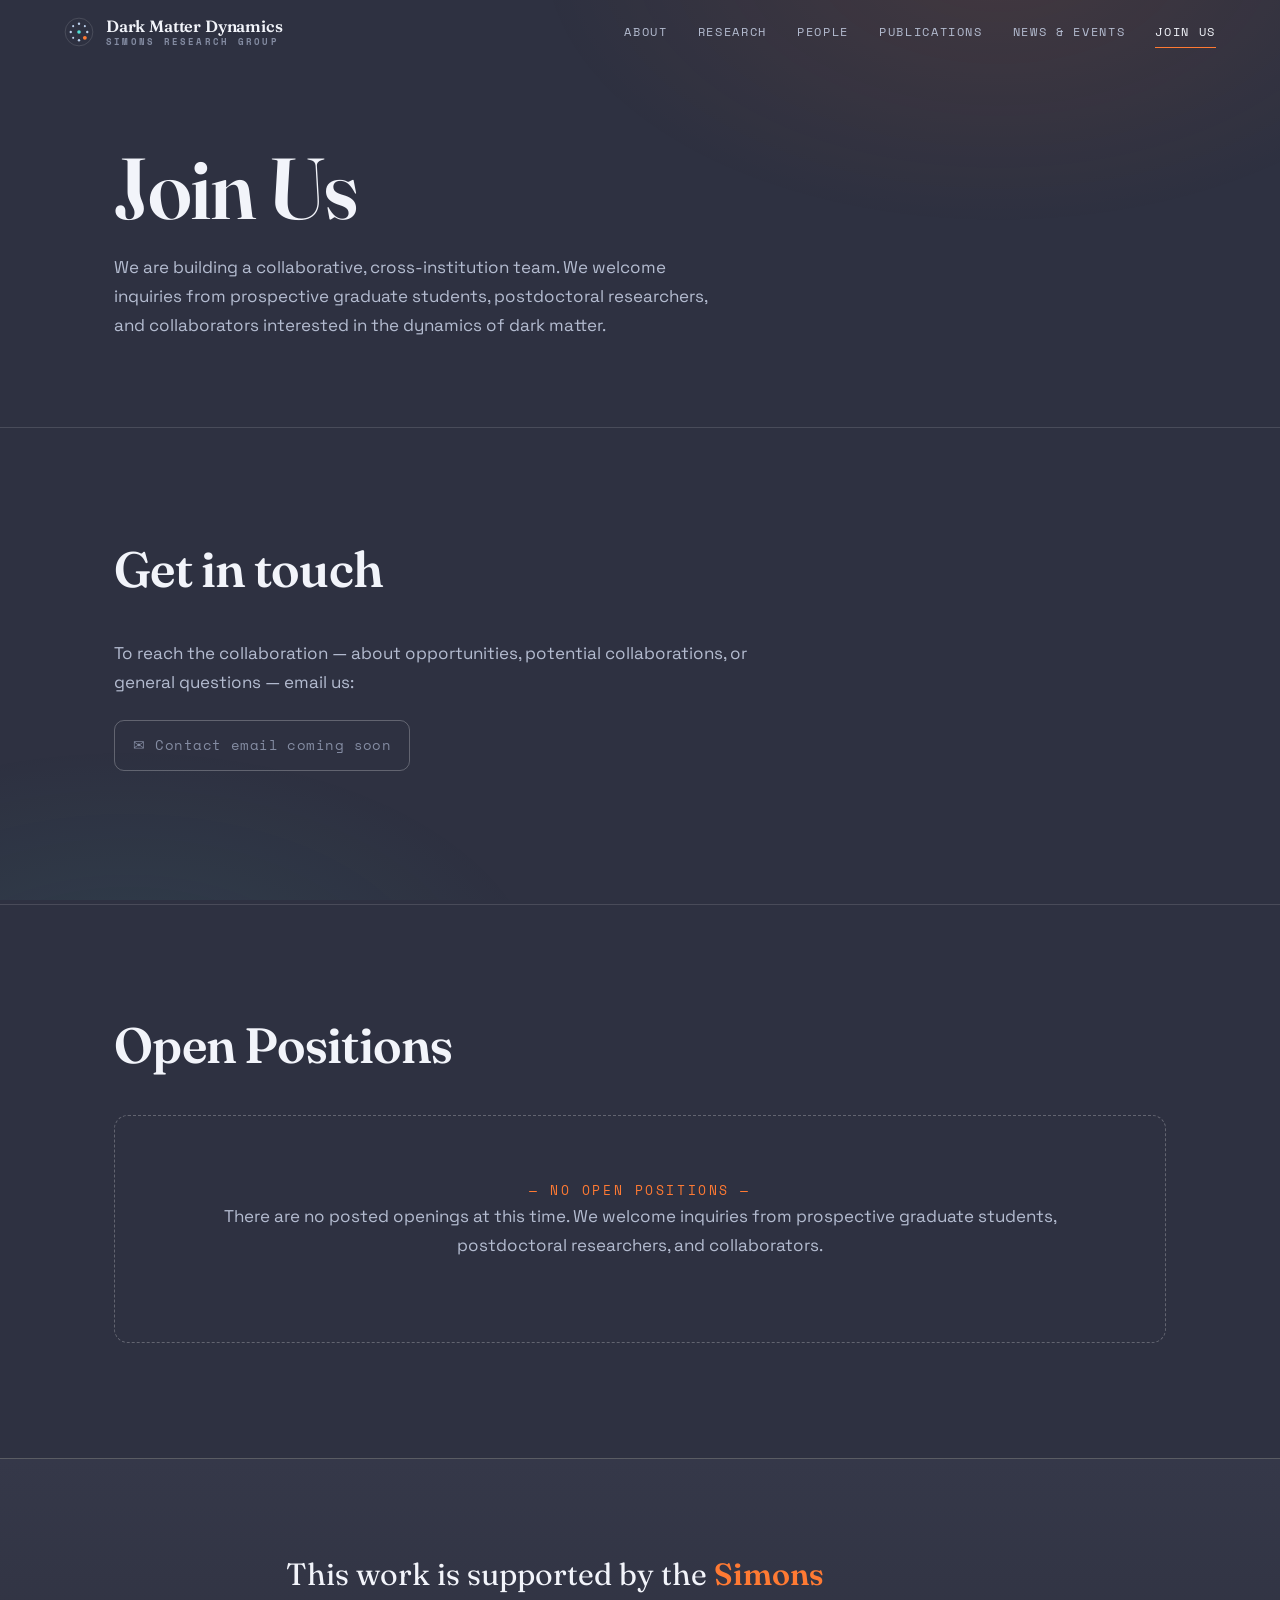
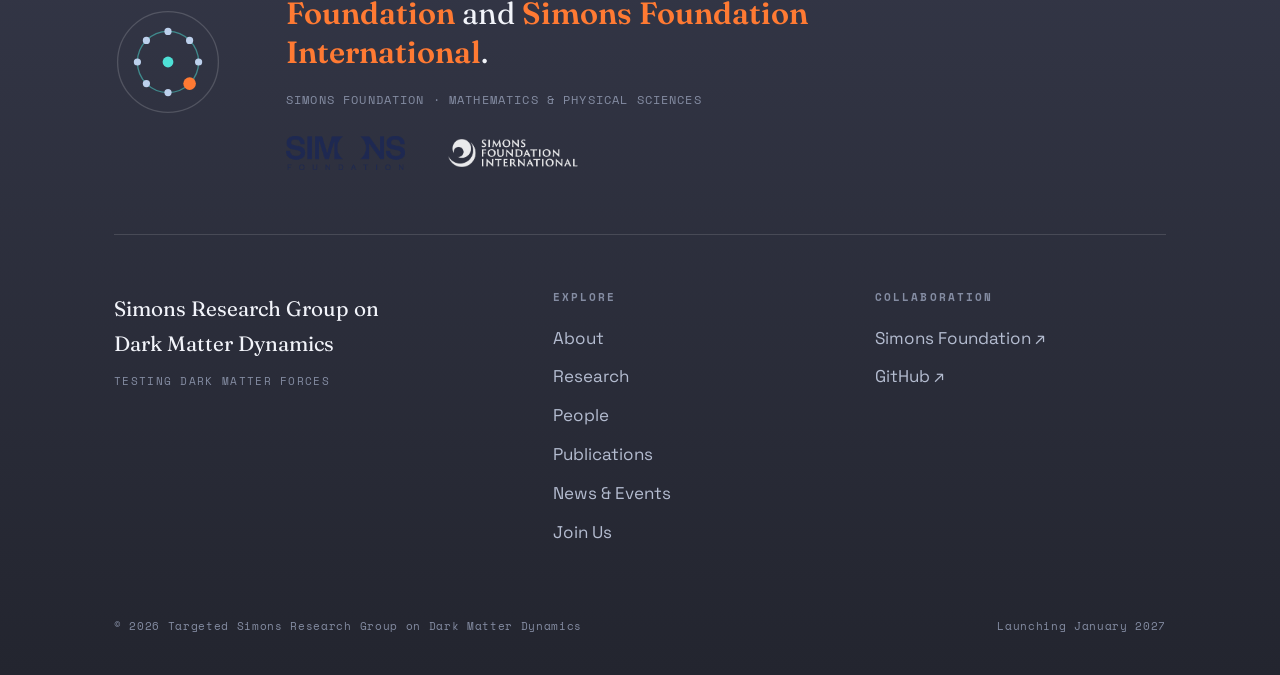
==== join.html @ 63cb33d8 "All required updates, save people's bios." ====
<!DOCTYPE html>
<html lang="en">
<head>
  <meta charset="utf-8">
  <meta name="viewport" content="width=device-width, initial-scale=1">
  <title>Join Us — Targeted Simons Research Group on Dark Matter Dynamics</title>
  <meta name="description" content="Open positions and how to get in touch with the Targeted Simons Research Group on Dark Matter Dynamics.">
  <link rel="preconnect" href="https://fonts.googleapis.com">
  <link rel="preconnect" href="https://fonts.gstatic.com" crossorigin>
  <link href="https://fonts.googleapis.com/css2?family=Fraunces:ital,opsz,wght@0,9..144,400;0,9..144,600;1,9..144,400&family=Space+Grotesk:wght@400;500;700&family=Space+Mono:wght@400;700&display=swap" rel="stylesheet">
  <link rel="stylesheet" href="styles.css">
</head>
<body>

  <!-- ============ NAV ============ -->
  <header class="nav">
    <a class="brand" href="index.html" aria-label="Home">
      <svg class="mark" viewBox="0 0 40 40" fill="none" aria-hidden="true">
        <circle cx="20" cy="20" r="18.5" stroke="rgba(255,255,255,0.18)"/>
        <circle cx="20" cy="20" r="2.4" fill="#4ee0d6"/>
        <circle cx="31" cy="20" r="1.6" fill="#bcd0ec"/><circle cx="9" cy="20" r="1.6" fill="#bcd0ec"/>
        <circle cx="20" cy="9" r="1.6" fill="#bcd0ec"/><circle cx="20" cy="31" r="1.6" fill="#bcd0ec"/>
        <circle cx="27.8" cy="12.2" r="1.4" fill="#bcd0ec"/><circle cx="12.2" cy="27.8" r="1.4" fill="#bcd0ec"/>
        <circle cx="27.8" cy="27.8" r="2.6" fill="#ff7a33"/><circle cx="12.2" cy="12.2" r="1.4" fill="#bcd0ec"/>
      </svg>
      <span class="wordmark">Dark Matter Dynamics<span>Simons Research Group</span></span>
    </a>
    <button class="nav-toggle" aria-label="Menu" aria-expanded="false">≡</button>
    <nav class="nav-links">
      <a href="index.html#about">About</a>
      <a href="index.html#research">Research</a>
      <a href="people.html">People</a>
      <a href="publications.html">Publications</a>
      <a href="news.html">News &amp; Events</a>
      <a href="join.html" aria-current="page">Join Us</a>
    </nav>
  </header>

  <!-- ============ PAGE HEAD ============ -->
  <header class="page-head">
    <div class="wrap">
      <h1 class="h-display">Join Us</h1>
      <p>We are building a collaborative, cross-institution team. We welcome inquiries from prospective
        graduate students, postdoctoral researchers, and collaborators interested in the dynamics of
        dark matter.</p>
    </div>
  </header>

  <main>
    <!-- ============ CONTACT ============ -->
    <section class="section" id="contact">
      <div class="wrap">
        <div class="group-head reveal"><h2 class="title">Get in touch</h2></div>
        <div class="reveal" style="max-width: 60ch;">
          <p class="prose">To reach the collaboration — about opportunities, potential collaborations, or
            general questions — email us:</p>
          <!-- The mailto is wired from data/content.js (SITE_CONTACT.email) by js/site.js.
               While that is empty it shows a "coming soon" note instead of a dead link. -->
          <p><a class="contact-cta" data-contact-email href="#">Contact email coming soon</a></p>
        </div>
      </div>
    </section>

    <!-- ============ OPEN POSITIONS ============ -->
    <section class="section" id="positions">
      <div class="wrap">
        <div class="group-head reveal"><h2 class="title">Open Positions</h2></div>
        <div class="info-stack reveal" id="jobs-list"><!-- rendered from data/content.js --></div>
      </div>
    </section>
  </main>

  <!-- ============ FOOTER ============ -->
  <footer class="site-footer">
    <div class="wrap">
      <div class="ack">
        <svg class="ack-mark" viewBox="0 0 120 120" fill="none" aria-hidden="true">
          <circle cx="60" cy="60" r="56" stroke="rgba(255,255,255,0.16)" stroke-width="1.5"/>
          <circle cx="60" cy="60" r="34" stroke="rgba(78,224,214,0.5)" stroke-width="1.5"/>
          <circle cx="60" cy="60" r="6" fill="#4ee0d6"/>
          <circle cx="94" cy="60" r="4" fill="#bcd0ec"/><circle cx="26" cy="60" r="4" fill="#bcd0ec"/>
          <circle cx="60" cy="26" r="4" fill="#bcd0ec"/><circle cx="60" cy="94" r="4" fill="#bcd0ec"/>
          <circle cx="84" cy="84" r="7" fill="#ff7a33"/><circle cx="36" cy="36" r="4" fill="#bcd0ec"/>
          <circle cx="84" cy="36" r="4" fill="#bcd0ec"/><circle cx="36" cy="84" r="4" fill="#bcd0ec"/>
        </svg>
        <div>
          <p class="ack-text">This work is supported by the
            <a href="https://www.simonsfoundation.org/" target="_blank" rel="noopener"><b>Simons Foundation</b></a> and
            <a href="https://www.sfi.org.bm/" target="_blank" rel="noopener"><b>Simons Foundation International</b></a>.</p>
          <span class="ack-sub">Simons Foundation · Mathematics &amp; Physical Sciences</span>
          <div class="ack-logos">
            <a href="https://www.simonsfoundation.org/" target="_blank" rel="noopener" aria-label="Simons Foundation">
              <img src="images/logos/simons-foundation.png" alt="Simons Foundation" loading="lazy">
            </a>
            <a href="https://www.sfi.org.bm/" target="_blank" rel="noopener" aria-label="Simons Foundation International">
              <img src="images/logos/simons-foundation-international.png" alt="Simons Foundation International" loading="lazy">
            </a>
          </div>
        </div>
      </div>

      <div class="foot-cols">
        <div>
          <p class="foot-brand">Simons Research Group on Dark Matter Dynamics
            <span>Testing dark matter forces</span></p>
        </div>
        <div>
          <h4>Explore</h4>
          <a href="index.html#about">About</a>
          <a href="index.html#research">Research</a>
          <a href="people.html">People</a>
          <a href="publications.html">Publications</a>
          <a href="news.html">News &amp; Events</a>
          <a href="join.html">Join Us</a>
        </div>
        <div>
          <h4>Collaboration</h4>
          <a href="https://www.simonsfoundation.org/" target="_blank" rel="noopener">Simons Foundation ↗</a>
          <a href="https://github.com/Simons-Dark-Matter-Dynamics" target="_blank" rel="noopener">GitHub ↗</a>
        </div>
      </div>

      <div class="foot-bottom">
        <span>© 2026 Targeted Simons Research Group on Dark Matter Dynamics</span>
        <span>Launching January 2027</span>
      </div>
    </div>
  </footer>

  <script defer src="data/content.js"></script>
  <script defer src="js/site.js"></script>
</body>
</html>
---- styles.css ----
/* =========================================================================
   Simons Collaboration on Dark Matter Dynamics
   ========================================================================= */

/* ---------- Tokens ---------- */
:root {
  --bg:        #2e3141;   /* base */
  --bg-2:      #353849;   /* raised panel / nav / footer */
  --bg-3:      #3d4051;   /* card */
  --panel:     #2d3a69;   /* blue-indigo spotlight panel (top) */
  --panel-2:   #39477c;   /* blue-indigo spotlight panel (bottom) */
  --ink:       #f2f4fa;   /* primary text */
  --ink-dim:   #b4bcd0;   /* secondary text */
  --ink-faint: #848ca2;   /* tertiary / captions */
  --line:      rgba(255,255,255,0.13);
  --line-2:    rgba(255,255,255,0.25);

  /* meaning-bearing accents */
  --sidm:      #ff7a33;   /* self-interacting DM (warm) */
  --sidm-soft: rgba(255,122,51,0.14);
  --cdm:       #4ee0d6;   /* cold / collisionless DM (cool) */
  --cdm-soft:  rgba(78,224,214,0.12);

  /* type */
  --display: "Fraunces", Georgia, "Times New Roman", serif;
  --sans:    "Space Grotesk", -apple-system, BlinkMacSystemFont, "Segoe UI", sans-serif;
  --mono:    "Space Mono", ui-monospace, "SF Mono", Menlo, monospace;

  --maxw: 1180px;
  --gutter: clamp(20px, 5vw, 64px);
}

/* ---------- Reset ---------- */
*, *::before, *::after { box-sizing: border-box; }
html { -webkit-text-size-adjust: 100%; scroll-behavior: smooth; }
body {
  margin: 0;
  background: var(--bg);
  color: var(--ink);
  font-family: var(--sans);
  font-size: 17px;
  line-height: 1.7;
  -webkit-font-smoothing: antialiased;
  text-rendering: optimizeLegibility;
  overflow-x: hidden;
}
img { max-width: 100%; display: block; }
a { color: inherit; text-decoration: none; }

/* subtle grain/aurora wash fixed behind everything */
body::before {
  content: "";
  position: fixed; inset: 0;
  background:
    radial-gradient(60% 50% at 78% -5%, rgba(255,122,51,0.10), transparent 60%),
    radial-gradient(55% 45% at 10% 110%, rgba(78,224,214,0.08), transparent 60%);
  pointer-events: none; z-index: 0;
}

/* ---------- Layout helpers ---------- */
.wrap { max-width: var(--maxw); margin-inline: auto; padding-inline: var(--gutter); position: relative; z-index: 1; }
.section { padding-block: clamp(64px, 9vw, 130px); position: relative; z-index: 1; }
.section + .section { border-top: 1px solid var(--line); }

/* mono eyebrow label, e.g.  "01 / OVERVIEW" */
.eyebrow {
  font-family: var(--mono);
  font-size: 0.72rem;
  letter-spacing: 0.22em;
  text-transform: uppercase;
  color: var(--sidm);
  display: inline-flex; align-items: center; gap: 0.7em;
  margin: 0 0 1.4rem;
}
.eyebrow::before {
  content: ""; width: 28px; height: 1px; background: var(--sidm); opacity: 0.7;
}
.eyebrow.cool { color: var(--cdm); }
.eyebrow.cool::before { background: var(--cdm); }

/* headings */
h1, h2, h3, h4 { font-family: var(--display); font-weight: 600; line-height: 1.04; letter-spacing: -0.015em; margin: 0; }
.h-display { font-size: clamp(2.6rem, 7vw, 5.4rem); }
h2.title    { font-size: clamp(1.9rem, 4vw, 3.1rem); margin-bottom: 1rem; }
h3 { font-size: clamp(1.25rem, 2vw, 1.6rem); }
p { margin: 0 0 1.1rem; }
.lead { font-size: clamp(1.15rem, 1.8vw, 1.4rem); color: var(--ink); line-height: 1.55; max-width: 40ch; }
.prose { color: var(--ink-dim); max-width: 64ch; }
.prose strong { color: var(--ink); font-weight: 500; }
.prose em { color: var(--cdm); font-style: normal; }
.text-sidm { color: var(--sidm); }

/* ---------- Top navigation ---------- */
.nav {
  position: fixed; top: 0; left: 0; right: 0; z-index: 50;
  display: flex; align-items: center; justify-content: space-between;
  padding: 16px var(--gutter);
  transition: background .35s ease, border-color .35s ease, padding .35s ease;
  border-bottom: 1px solid transparent;
}
.nav.scrolled {
  background: rgba(46,49,65,0.82);
  backdrop-filter: blur(12px) saturate(1.2);
  border-bottom-color: var(--line);
  padding-block: 11px;
}
.brand { display: flex; align-items: center; gap: 12px; letter-spacing: -0.01em; }
.brand .mark { width: 30px; height: 30px; flex: none; }
.brand .wordmark { font-family: var(--display); font-weight: 600; font-size: 1.02rem; line-height: 1.05; }
.brand .wordmark span { display: block; font-family: var(--mono); font-size: 0.58rem; letter-spacing: 0.24em; text-transform: uppercase; color: var(--ink-faint); margin-top: 2px; }

.nav-links { display: flex; align-items: center; gap: 30px; }
.nav-links a {
  font-family: var(--mono); font-size: 0.74rem; letter-spacing: 0.14em; text-transform: uppercase;
  color: var(--ink-dim); position: relative; padding-block: 6px; transition: color .2s;
}
.nav-links a::after {
  content: ""; position: absolute; left: 0; bottom: 0; height: 1px; width: 100%;
  background: var(--sidm); transform: scaleX(0); transform-origin: left; transition: transform .3s ease;
}
.nav-links a:hover, .nav-links a[aria-current="page"] { color: var(--ink); }
.nav-links a:hover::after, .nav-links a[aria-current="page"]::after { transform: scaleX(1); }

.nav-toggle { display: none; background: none; border: 1px solid var(--line-2); border-radius: 8px; color: var(--ink); width: 42px; height: 38px; cursor: pointer; }

/* ---------- Hero ---------- */
.hero { position: relative; min-height: 100svh; display: flex; align-items: flex-end; padding-bottom: clamp(110px, 8vh, 96px); overflow: hidden; }
/* Feynman-diagram hero figure (replaces the old particle canvas) */
.hero .halo-fig { position: absolute; inset: 0; z-index: 0; display: flex; align-items: center; justify-content: center; pointer-events: none; }
.hero .halo-fig .feyn { width: min(118%, 1060px); height: auto; max-height: 86%; transform: translateY(-5%); }
.fd-dim use { stroke: rgba(150,170,210,0.32); stroke-width: 1.8; fill: none; }
.fd-dim .fd-med { stroke: rgba(255,122,51,0.32); stroke-width: 2; }
.fd-dim .fd-vtx { fill: rgba(255,140,70,0.5); }
.fd-lit use { stroke: #dce7ff; stroke-width: 2.3; fill: none; }
.fd-lit .fd-med { stroke: var(--sidm); stroke-width: 2.7; }
.fd-lit .fd-vtx { fill: #ffa564; }
.fd-labels text { fill: rgba(190,205,230,0.5); font-family: var(--mono); font-size: 22px; }
.fd-labels .cap { font-size: 11px; letter-spacing: 0.12em; text-transform: uppercase; fill: rgba(150,170,210,0.42); }
.fdbeam { animation: fdsweep 4s linear infinite; will-change: transform; }
@keyframes fdsweep { from { transform: translateX(-340px); } to { transform: translateX(940px); } }
.hero::after { /* vignette so text stays legible over the animation */
  content: ""; position: absolute; inset: 0; z-index: 1; pointer-events: none;
  background:
    linear-gradient(180deg, rgba(46,49,65,0.55) 0%, transparent 22%, transparent 55%, rgba(46,49,65,0.94) 100%),
    radial-gradient(75% 60% at 35% 60%, transparent 40%, rgba(46,49,65,0.55) 100%);
}
.hero .wrap { z-index: 2; width: 100%; }
.hero .h-display { max-width: 16ch; }
.hero .h-display .accent { color: var(--sidm); font-style: italic; }
.hero-deck { margin-top: 1.6rem; font-size: clamp(1.05rem, 1.6vw, 1.3rem); color: var(--ink-dim); max-width: 52ch; line-height: 1.55; }
.hero-meta { margin-top: 2.2rem; display: flex; flex-wrap: wrap; gap: 12px 28px; font-family: var(--mono); font-size: 0.74rem; letter-spacing: 0.1em; text-transform: uppercase; color: var(--ink-faint); }
.hero-meta b { color: var(--ink-dim); font-weight: 400; }
.scroll-cue { position: absolute; bottom: 22px; left: 50%; transform: translateX(-50%); z-index: 2; font-family: var(--mono); font-size: 0.62rem; letter-spacing: 0.3em; text-transform: uppercase; color: var(--ink-faint); display: flex; flex-direction: column; align-items: center; gap: 8px; }
.scroll-cue .bar { width: 1px; height: 38px; background: linear-gradient(var(--ink-faint), transparent); animation: cue 2.4s ease-in-out infinite; }
@keyframes cue { 0%,100% { opacity: .3; transform: scaleY(.6); } 50% { opacity: 1; transform: scaleY(1); } }

/* ---------- Generic two-column section head ---------- */
.split { display: grid; grid-template-columns: minmax(0, 0.9fr) minmax(0, 1.1fr); gap: clamp(28px, 6vw, 90px); align-items: start; }
.split .sticky { position: sticky; top: 110px; }
/* flipped block: headline on the right, paragraph on the left (alternating rhythm) */
.split.flip { grid-template-columns: minmax(0, 1.1fr) minmax(0, 0.9fr); }
.split.flip .sticky { order: 2; }

/* callout */
.callout { border-left: 2px solid var(--sidm); background: var(--sidm-soft); padding: 20px 24px; border-radius: 0 10px 10px 0; color: var(--ink); margin: 1.6rem 0 0; }
.callout p { margin: 0; }
#about .prose a, #about .callout a { color: var(--sidm); text-decoration: underline; text-underline-offset: 3px; text-decoration-thickness: 1px; text-decoration-color: rgba(255,122,51,0.5); transition: text-decoration-color .2s; }
#about .prose a:hover, #about .callout a:hover { text-decoration-color: var(--sidm); }

/* ---------- Velocity ladder (Research aims) ---------- */
.ladder { position: relative; margin-top: 8px; }
.ladder::before { content: ""; position: absolute; left: 13px; top: 8px; bottom: 8px; width: 2px;
  background: linear-gradient(#4ee0d6, #84cf9d, #c2bd76, #ee9a52, #ff7a33); opacity: 0.7; }
.rung { position: relative; padding: 22px 0 22px 56px; border-bottom: 1px solid var(--line); }
.rung:last-child { border-bottom: none; }
.rung .node { position: absolute; left: 4px; top: 26px; width: 20px; height: 20px; border-radius: 50%; background: var(--bg); border: 2px solid var(--dot, var(--cdm)); box-shadow: 0 0 0 4px var(--bg), 0 0 18px -2px var(--dot, var(--cdm)); transition: transform .25s; }
.rung:hover .node { transform: scale(1.25); }
.rung .vlabel { font-family: var(--mono); font-size: 0.7rem; letter-spacing: 0.16em; text-transform: uppercase; color: var(--ink-faint); display: flex; gap: 14px; align-items: baseline; margin-bottom: 6px; }
.rung .vlabel .aimno { color: var(--dot, var(--cdm)); }
.rung h3 { margin-bottom: 6px; }
.rung p { margin: 0; color: var(--ink-dim); max-width: 60ch; }

/* ---------- Cards / news ---------- */
.cards { display: grid; gap: 1px; background: var(--line); border: 1px solid var(--line); border-radius: 14px; overflow: hidden; }
.grid-3 { grid-template-columns: repeat(3, 1fr); }
.grid-2 { grid-template-columns: repeat(2, 1fr); }

.card { background: var(--bg-2); padding: 28px; display: flex; flex-direction: column; gap: 12px; min-height: 230px; transition: background .25s; position: relative; }
.card:hover { background: var(--bg-3); }
.card .kicker { font-family: var(--mono); font-size: 0.7rem; letter-spacing: 0.12em; text-transform: uppercase; color: var(--ink-faint); display: flex; justify-content: space-between; gap: 10px; }
.card .kicker .tag { color: var(--sidm); }
.card h3 { font-size: 1.3rem; line-height: 1.12; }
.card p { color: var(--ink-dim); margin: 0; font-size: 0.97rem; }
.card .more { margin-top: auto; font-family: var(--mono); font-size: 0.72rem; letter-spacing: 0.12em; text-transform: uppercase; color: var(--ink); display: inline-flex; align-items: center; gap: 8px; }
.card .more::after { content: "→"; transition: transform .25s; }
.card:hover .more::after { transform: translateX(5px); }
.card.is-link { cursor: pointer; }

/* featured news layout on home: first item spans tall */
.news-feature { display: grid; grid-template-columns: 1.5fr 1fr; gap: 1px; background: var(--line); border: 1px solid var(--line); border-radius: 14px; overflow: hidden; }
.news-feature .card.lead-card { grid-row: span 2; min-height: 340px; }
/* A single featured item has no siblings to fill the second column — span full width. */
.news-feature .card:only-child { grid-column: 1 / -1; grid-row: auto; min-height: 260px; }
.news-feature .card.lead-card h3 { font-size: clamp(1.6rem, 2.6vw, 2.2rem); }

/* section header row with a "view all" link */
.head-row { display: flex; align-items: flex-end; justify-content: space-between; gap: 24px; margin-bottom: clamp(28px, 4vw, 48px); flex-wrap: wrap; }
.btn-ghost { font-family: var(--mono); font-size: 0.74rem; letter-spacing: 0.14em; text-transform: uppercase; color: var(--ink); border: 1px solid var(--line-2); border-radius: 999px; padding: 11px 20px; display: inline-flex; gap: 10px; align-items: center; transition: border-color .2s, color .2s, background .2s; }
.btn-ghost:hover { border-color: var(--sidm); color: var(--sidm); }
.btn-ghost::after { content: "→"; }

/* ---------- People ---------- */
.people-grid { display: grid; grid-template-columns: repeat(5, 1fr); gap: clamp(16px, 2vw, 26px); }
.person { position: relative; }
.person .frame { position: relative; aspect-ratio: 4/5; border-radius: 12px; overflow: hidden; background: var(--bg-3); border: 1px solid var(--line); }
.person .frame img { width: 100%; height: 100%; object-fit: cover; filter: grayscale(1) contrast(1.04) brightness(.92); transition: filter .45s ease, transform .8s cubic-bezier(.2,.7,.2,1); }
.person:hover .frame img { filter: grayscale(0) contrast(1) brightness(1); transform: scale(1.04); }
.person .frame::after { content: ""; position: absolute; inset: 0; background: linear-gradient(180deg, transparent 55%, rgba(36,38,52,0.9)); opacity: .9; }
.person .role-pill { position: absolute; bottom: 10px; left: 10px; z-index: 2; font-family: var(--mono); font-size: 0.6rem; letter-spacing: 0.14em; text-transform: uppercase; color: var(--bg); background: var(--sidm); padding: 4px 9px; border-radius: 6px; font-weight: 700; }
.person .pname { margin: 14px 0 2px; font-family: var(--display); font-size: 1.12rem; font-weight: 600; }
.person .paffil { font-family: var(--mono); font-size: 0.72rem; letter-spacing: 0.04em; color: var(--ink-faint); }

/* People cards are clickable → open the bio modal */
.person { cursor: pointer; }
.person:focus { outline: none; }
.person:focus-visible { outline: 2px solid var(--sidm); outline-offset: 5px; border-radius: 14px; }

/* ---- Bio modal (native <dialog>: dimmed backdrop, Esc-to-close) ---- */
.bio-dialog { border: 1px solid var(--line-2); background: var(--bg-2); color: var(--ink); border-radius: 18px; padding: clamp(22px, 3vw, 34px); width: min(744px, calc(100vw - 40px)); box-shadow: 0 30px 90px rgba(0,0,0,0.55); }
.bio-dialog::backdrop { background: rgba(10, 11, 16, 0.74); backdrop-filter: blur(3px); }
.bio-dialog[open] { animation: bioIn .22s cubic-bezier(.2,.7,.2,1); }
@keyframes bioIn { from { opacity: 0; transform: translateY(10px); } to { opacity: 1; transform: none; } }
.bio-close { position: absolute; top: 12px; right: 12px; width: 34px; height: 34px; display: inline-flex; align-items: center; justify-content: center; background: none; border: 0; color: var(--ink-faint); font-size: 1rem; cursor: pointer; border-radius: 9px; transition: color .2s, background .2s; }
.bio-close:hover { color: var(--ink); background: var(--bg-3); }
.bio-dialog-head { display: grid; grid-template-columns: 116px 1fr; gap: clamp(18px, 3vw, 26px); align-items: center; padding-right: 30px; }
.bio-photo { position: relative; aspect-ratio: 4 / 5; border-radius: 12px; overflow: hidden; background: var(--bg-3); border: 1px solid var(--line); }
.bio-photo img { width: 100%; height: 100%; object-fit: cover; }
.bio-photo .role-pill { position: absolute; bottom: 8px; left: 8px; font-family: var(--mono); font-size: 0.54rem; letter-spacing: 0.1em; text-transform: uppercase; color: var(--bg); background: var(--sidm); padding: 3px 7px; border-radius: 6px; font-weight: 700; }
.bio-dialog .pname { font-family: var(--display); font-size: clamp(1.3rem, 3vw, 1.6rem); font-weight: 600; line-height: 1.15; }
.bio-dialog .ppos { color: var(--ink-dim); font-size: 0.92rem; margin-top: 5px; }
.bio-dialog .paffil { font-family: var(--mono); font-size: 0.72rem; letter-spacing: 0.04em; color: var(--ink-faint); margin-top: 6px; }
.bio-dialog-body { margin-top: 22px; max-height: 46vh; overflow-y: auto; }
.bio-dialog-body p { color: var(--ink-dim); line-height: 1.66; }
.bio-pending { color: var(--ink-faint); font-style: italic; }
@media (max-width: 520px) { .bio-dialog-head { grid-template-columns: 1fr; justify-items: start; } .bio-photo { width: 150px; } }

/* Print / search appendix: hidden on screen, expanded when printing */
.bio-print { display: none; }
@media print {
  .bio-print { display: block; }
  .bio-print article { break-inside: avoid; margin-bottom: 18px; }
  .bio-print h3 { font-family: var(--display); margin-bottom: 2px; }
  .bio-print .bp-meta { color: #555; font-size: 0.85rem; margin-bottom: 6px; }
  .bio-dialog, .nav, .scroll-cue { display: none !important; }
}

/* ---- Events / Activities / Jobs cards (News & Events, Join Us) ---- */
.info-grid { display: grid; grid-template-columns: repeat(2, minmax(0, 1fr)); gap: clamp(16px, 2vw, 22px); }
.info-stack { display: grid; gap: clamp(14px, 1.8vw, 20px); }
.info-card { border: 1px solid var(--line); border-radius: 14px; background: var(--bg-2); padding: clamp(18px, 2.4vw, 26px); }
.info-card h3 { font-family: var(--display); font-size: 1.2rem; font-weight: 600; margin-bottom: 6px; }
.info-card .meta { display: flex; flex-wrap: wrap; gap: 8px 16px; font-family: var(--mono); font-size: 0.7rem; letter-spacing: 0.06em; text-transform: uppercase; color: var(--ink-faint); margin-bottom: 10px; }
.info-card p { color: var(--ink-dim); line-height: 1.6; }
.info-card .links { margin-top: 16px; display: flex; flex-wrap: wrap; gap: 10px; }
.info-card .links a { font-family: var(--mono); font-size: 0.7rem; letter-spacing: 0.05em; text-transform: uppercase; color: var(--sidm); border: 1px solid var(--line-2); padding: 8px 13px; border-radius: 9px; transition: border-color .2s, color .2s; }
.info-card .links a:hover { border-color: var(--sidm); }
@media (max-width: 720px) { .info-grid { grid-template-columns: 1fr; } }

/* Contact call-to-action (Join Us) */
.contact-cta { display: inline-flex; align-items: center; gap: 10px; margin-top: 6px; font-family: var(--mono); font-size: 0.9rem; letter-spacing: 0.03em; color: var(--sidm); border: 1px solid var(--line-2); padding: 12px 18px; border-radius: 10px; transition: border-color .2s; }
.contact-cta::before { content: "✉"; }
.contact-cta:hover { border-color: var(--sidm); }
.contact-cta.is-disabled { color: var(--ink-faint); pointer-events: none; }

/* group heading */
.group-head { margin-bottom: clamp(26px, 4vw, 44px); }

/* ---------- Publications ---------- */
.pub-year { font-family: var(--display); font-size: clamp(2.4rem, 6vw, 4rem); color: var(--ink-faint); opacity: .5; line-height: 1; }
.pub-list { border-top: 1px solid var(--line); margin-top: 14px; }
.pub { display: grid; grid-template-columns: 1fr auto; gap: 10px 24px; padding: 24px 0; border-bottom: 1px solid var(--line); align-items: start; }
.pub h3 { font-size: 1.18rem; line-height: 1.25; margin-bottom: 6px; }
.pub .authors { color: var(--ink-dim); font-size: 0.95rem; margin: 0 0 4px; }
.pub .venue { font-family: var(--mono); font-size: 0.74rem; letter-spacing: 0.06em; color: var(--ink-faint); text-transform: uppercase; }
.pub-links { display: flex; gap: 8px; flex-wrap: wrap; }
.pub-links a { font-family: var(--mono); font-size: 0.68rem; letter-spacing: 0.08em; text-transform: uppercase; border: 1px solid var(--line-2); border-radius: 6px; padding: 5px 10px; color: var(--ink-dim); transition: border-color .2s, color .2s; }
.pub-links a:hover { border-color: var(--cdm); color: var(--cdm); }

/* empty state */
.empty { border: 1px dashed var(--line-2); border-radius: 14px; padding: clamp(36px, 6vw, 64px); text-align: center; color: var(--ink-dim); }
.empty .ico { font-family: var(--mono); color: var(--sidm); letter-spacing: 0.2em; font-size: 0.8rem; }

/* ---------- Page header (interior pages) ---------- */
.page-head { padding-top: clamp(120px, 16vh, 200px); padding-bottom: clamp(40px, 6vw, 70px); border-bottom: 1px solid var(--line); }
.page-head .h-display { max-width: 20ch; }
.page-head p { color: var(--ink-dim); max-width: 56ch; margin-top: 1.2rem; }

/* ---------- Big footer (Simons acknowledgment) ---------- */
.site-footer { position: relative; z-index: 1; border-top: 1px solid var(--line-2); background: linear-gradient(180deg, var(--bg-2), #23252f); padding-block: clamp(56px, 8vw, 96px) 40px; }
.ack { display: grid; grid-template-columns: auto 1fr; gap: clamp(24px, 5vw, 64px); align-items: center; padding-bottom: clamp(40px, 6vw, 64px); border-bottom: 1px solid var(--line); }
.ack .ack-mark { width: clamp(76px, 9vw, 108px); height: auto; }
.ack .ack-text { font-family: var(--display); font-size: clamp(1.25rem, 2.4vw, 2rem); line-height: 1.28; color: var(--ink); max-width: 30ch; }
.ack .ack-text b { color: var(--sidm); font-weight: 600; }
.ack .ack-text a { text-decoration: none; }
.ack .ack-text a:hover b { text-decoration: underline; text-underline-offset: 3px; }
.ack .ack-sub { display: block; font-family: var(--mono); font-size: 0.72rem; letter-spacing: 0.1em; text-transform: uppercase; color: var(--ink-faint); margin-top: 14px; }
.ack-logos { display: flex; align-items: center; flex-wrap: wrap; gap: clamp(22px, 4vw, 40px); margin-top: 26px; }
.ack-logos a { display: inline-flex; opacity: 0.9; transition: opacity .2s; }
.ack-logos a:hover { opacity: 1; }
.ack-logos img { height: 34px; width: auto; display: block; }

.foot-cols { display: grid; grid-template-columns: 1.4fr 1fr 1fr; gap: 32px; padding-top: clamp(36px, 5vw, 56px); }
.foot-cols h4 { font-family: var(--mono); font-weight: 700; font-size: 0.7rem; letter-spacing: 0.18em; text-transform: uppercase; color: var(--ink-faint); margin-bottom: 16px; }
.foot-cols a { color: var(--ink-dim); display: block; padding: 5px 0; transition: color .2s; }
.foot-cols a:hover { color: var(--sidm); }
.foot-brand { font-family: var(--display); font-size: 1.3rem; max-width: 22ch; }
.foot-brand span { display:block; font-family: var(--mono); font-size: 0.68rem; letter-spacing: 0.12em; text-transform: uppercase; color: var(--ink-faint); margin-top: 10px; }
.foot-bottom { display: flex; justify-content: space-between; flex-wrap: wrap; gap: 12px; margin-top: clamp(40px, 6vw, 64px); font-family: var(--mono); font-size: 0.7rem; letter-spacing: 0.06em; color: var(--ink-faint); }



.section.angled { --slant: clamp(30px, 4.5vw, 72px); border-top: none; padding-block: clamp(86px, 11vw, 168px); }
.section.angled + .section { border-top: none; }
.section.angled::before {
  content: ""; position: absolute; inset: 0; z-index: 0;
  background: linear-gradient(165deg, var(--panel), var(--panel-2));
  border-top: 1px solid var(--line-2); border-bottom: 1px solid var(--line);
  clip-path: polygon(0 var(--slant), 100% 0, 100% 100%, 0 calc(100% - var(--slant)));
}
/* a hairline of accent riding the top slant for definition */
.section.angled::after {
  content: ""; position: absolute; left: 0; right: 0; top: 0; height: var(--slant); z-index: 0;
  background: linear-gradient(100deg, transparent 0 6%, var(--cdm-soft) 50%, transparent 94% 100%);
  clip-path: polygon(0 100%, 100% calc(100% - var(--slant)), 100% calc(100% - var(--slant) + 2px), 0 calc(100% + 2px));
  opacity: .8; pointer-events: none;
}

/* ---- Spotlight rows (image/figure + text) ---- */
.spotlight { display: grid; grid-template-columns: minmax(0, 0.92fr) minmax(0, 1.08fr); gap: clamp(30px, 6vw, 84px); align-items: center; }
.spotlight.flip .spot-figure { order: 2; }
.spot-body .eyebrow { margin-top: 0; }
.spot-body .prose:last-child { margin-bottom: 0; }
.spot-figure { position: relative; }
.figcard {
  position: relative; border: 1px solid var(--line); border-radius: 18px;
  background:
    radial-gradient(120% 90% at 50% 0%, rgba(255,255,255,0.05), transparent 60%),
    linear-gradient(180deg, var(--bg-3), var(--bg-2));
  padding: clamp(20px, 3.4vw, 38px);
  box-shadow: 0 30px 60px -40px rgba(0,0,0,0.9);
  overflow: hidden;
}
.figcard svg { width: 100%; height: auto; display: block; }
.figcard .figcap {
  font-family: var(--mono); font-size: 0.68rem; letter-spacing: 0.14em; text-transform: uppercase;
  color: var(--ink-faint); margin: 18px 0 0; display: flex; align-items: center; gap: 9px;
}
.figcard .figcap::before { content: ""; width: 18px; height: 1px; background: var(--ink-faint); }
.fig-ink   { stroke: var(--ink-dim); }
.fig-faint { stroke: var(--line-2); }
.fig-cdm   { stroke: var(--cdm); }
.fig-sidm  { stroke: var(--sidm); }
.fig-mono  { font-family: var(--mono); fill: var(--ink-faint); }

/* ---- Bold banner (hero) ---- */
.hero-mark { width: clamp(52px, 6vw, 72px); height: auto; margin-bottom: clamp(20px, 3vw, 32px); display: block; }
.hero .h-display { border-bottom: 1px solid var(--line-2); padding-bottom: clamp(18px, 2.6vw, 30px); }

/* ---------- Reveal-on-scroll ---------- */
.reveal { opacity: 0; transform: translateY(22px); transition: opacity .7s ease, transform .7s cubic-bezier(.2,.7,.2,1); }
.reveal.in { opacity: 1; transform: none; }

/* ---------- Responsive ---------- */
@media (max-width: 900px) {
  .split, .split.flip { grid-template-columns: 1fr; }
  .split .sticky { position: static; }
  .split.flip .sticky { order: 0; }   /* headline back above paragraph when stacked */
  .spotlight, .spotlight.flip { grid-template-columns: 1fr; gap: 32px; }
  .spotlight .spot-figure, .spotlight.flip .spot-figure { order: 0; }   /* figure above text when stacked */
  .section.angled { --slant: clamp(20px, 6vw, 40px); }
  .people-grid { grid-template-columns: repeat(3, 1fr); }
  .grid-3, .grid-2 { grid-template-columns: 1fr; }
  .news-feature { grid-template-columns: 1fr; }
  .news-feature .card.lead-card { grid-row: auto; }
  .foot-cols { grid-template-columns: 1fr 1fr; }
  .ack { grid-template-columns: 1fr; text-align: left; }
}
@media (max-width: 680px) {
  .nav-links { position: fixed; inset: 0 0 0 auto; width: min(78vw, 320px); flex-direction: column; align-items: flex-start; justify-content: center; gap: 22px; padding: 40px; background: var(--bg-2); border-left: 1px solid var(--line); transform: translateX(100%); transition: transform .4s cubic-bezier(.2,.7,.2,1); }
  .nav-links.open { transform: none; }
  .nav-links a { font-size: 1rem; }
  .nav-toggle { display: inline-flex; align-items: center; justify-content: center; z-index: 60; }
  .people-grid { grid-template-columns: repeat(2, 1fr); }
  /* lift the Feynman figure into the empty top zone so it doesn't crowd the headline */
  .hero .halo-fig { align-items: flex-start; }
  .hero .halo-fig .feyn { width: 150%; max-height: 46%; transform: translateY(13vh); opacity: 0.8; }
  .foot-cols { grid-template-columns: 1fr; }
  .pub { grid-template-columns: 1fr; }
  .scroll-cue { display: none; }
}

/* ---------- Reduced motion ---------- */
@media (prefers-reduced-motion: reduce) {
  * { scroll-behavior: auto !important; }
  .reveal { opacity: 1; transform: none; transition: none; }
  .scroll-cue .bar { animation: none; }
  .fdbeam { animation: none; transform: translateX(300px); }   /* static: light rests on the interaction */
}

/* Hide scroll cue on short screens to prevent overlap */
@media (max-height: 750px) {
  .scroll-cue {
    display: none;
  }
}
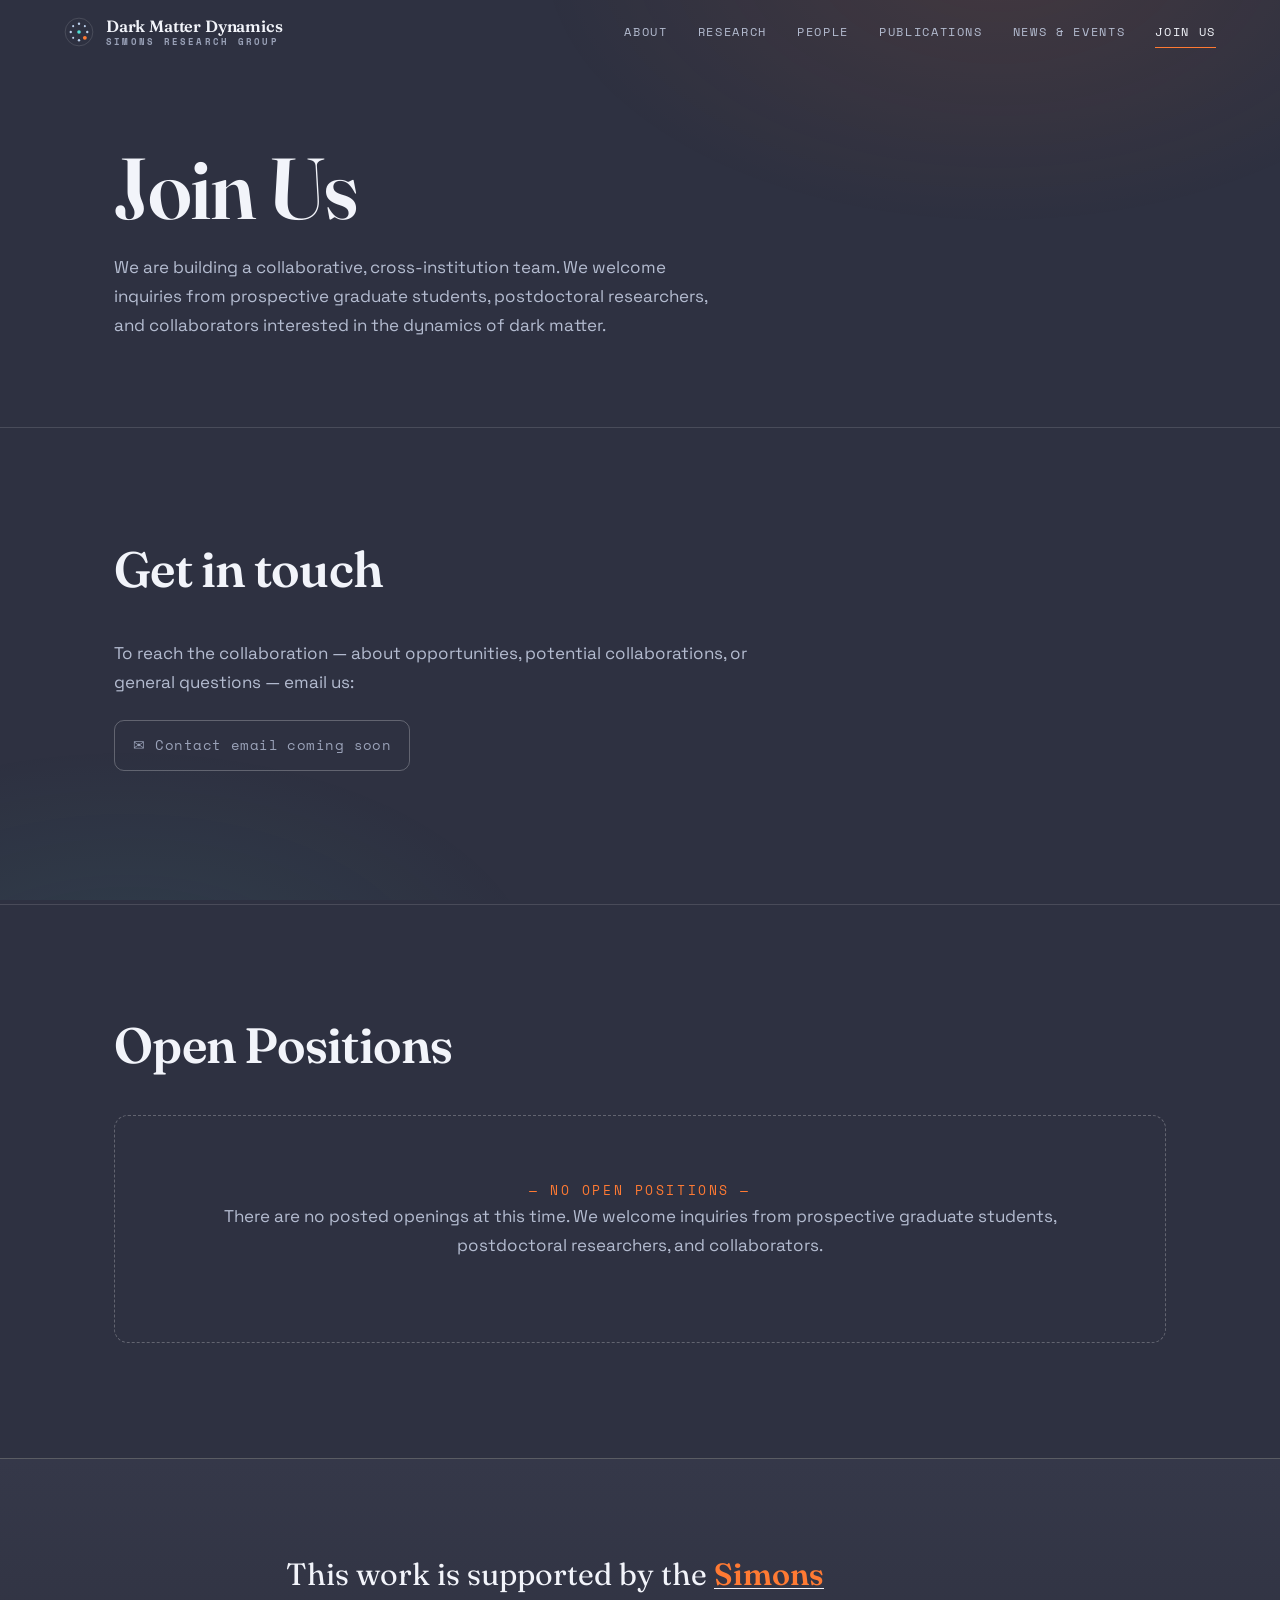
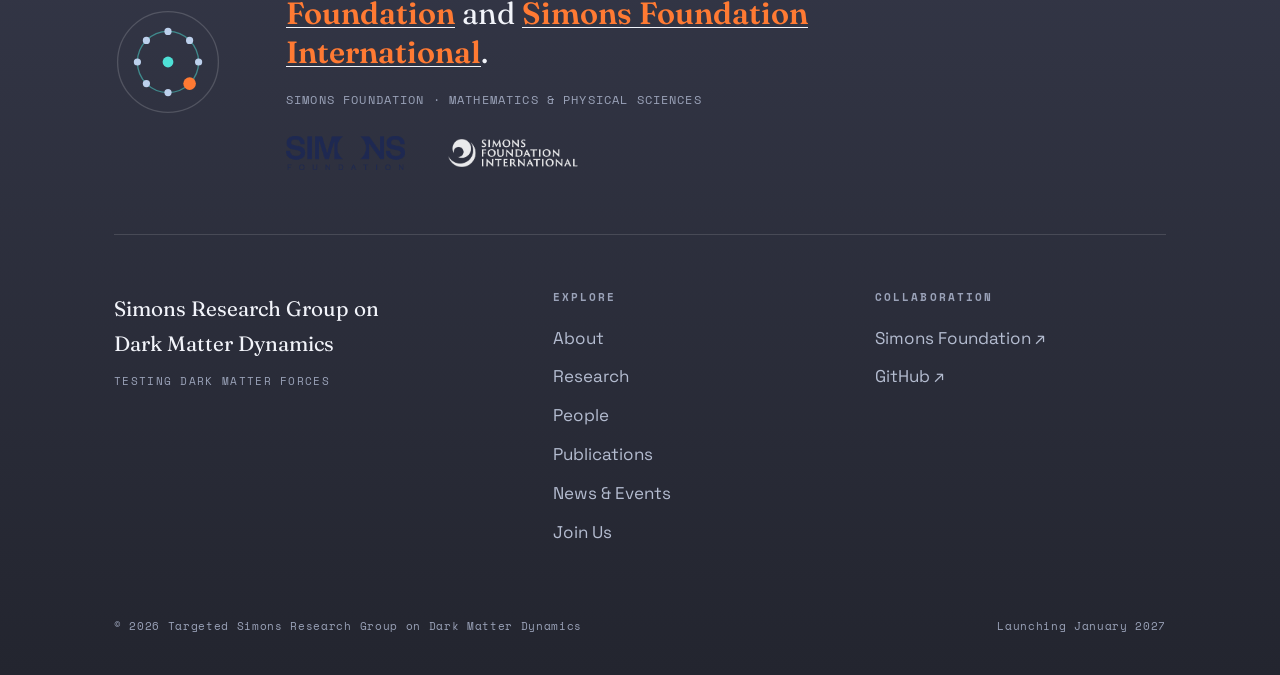
==== commit 9d6ccb2b: "Changes for WCAG standards" ====
--- a/join.html
+++ b/join.html
@@ -11,6 +11,7 @@
   <link rel="stylesheet" href="styles.css">
 </head>
 <body>
+  <a class="skip-link" href="#main">Skip to content</a>
 
   <!-- ============ NAV ============ -->
   <header class="nav">
@@ -46,7 +47,7 @@
     </div>
   </header>
 
-  <main>
+  <main id="main">
     <!-- ============ CONTACT ============ -->
     <section class="section" id="contact">
       <div class="wrap">
@@ -105,7 +106,7 @@
             <span>Testing dark matter forces</span></p>
         </div>
         <div>
-          <h4>Explore</h4>
+          <h3>Explore</h3>
           <a href="index.html#about">About</a>
           <a href="index.html#research">Research</a>
           <a href="people.html">People</a>
@@ -114,7 +115,7 @@
           <a href="join.html">Join Us</a>
         </div>
         <div>
-          <h4>Collaboration</h4>
+          <h3>Collaboration</h3>
           <a href="https://www.simonsfoundation.org/" target="_blank" rel="noopener">Simons Foundation ↗</a>
           <a href="https://github.com/Simons-Dark-Matter-Dynamics" target="_blank" rel="noopener">GitHub ↗</a>
         </div>
--- a/styles.css
+++ b/styles.css
@@ -11,7 +11,7 @@
   --panel-2:   #39477c;   /* blue-indigo spotlight panel (bottom) */
   --ink:       #f2f4fa;   /* primary text */
   --ink-dim:   #b4bcd0;   /* secondary text */
-  --ink-faint: #848ca2;   /* tertiary / captions */
+  --ink-faint: #9aa2b8;   /* tertiary / captions — lightened to meet WCAG AA (4.5:1) */
   --line:      rgba(255,255,255,0.13);
   --line-2:    rgba(255,255,255,0.25);
 
@@ -46,6 +46,16 @@
 }
 img { max-width: 100%; display: block; }
 a { color: inherit; text-decoration: none; }
+
+/* Consistent, visible keyboard focus (only for keyboard users, via :focus-visible) */
+a:focus-visible, button:focus-visible, [role="button"]:focus-visible,
+[tabindex]:focus-visible, summary:focus-visible {
+  outline: 2px solid var(--sidm); outline-offset: 3px; border-radius: 6px;
+}
+
+/* Skip-to-content link — hidden until focused */
+.skip-link { position: absolute; left: 12px; top: -60px; z-index: 2000; background: var(--sidm); color: var(--bg); font-family: var(--mono); font-size: 0.8rem; letter-spacing: 0.04em; padding: 10px 16px; border-radius: 8px; transition: top .18s ease; }
+.skip-link:focus { top: 12px; }
 
 /* subtle grain/aurora wash fixed behind everything */
 body::before {
@@ -289,6 +299,7 @@
 /* empty state */
 .empty { border: 1px dashed var(--line-2); border-radius: 14px; padding: clamp(36px, 6vw, 64px); text-align: center; color: var(--ink-dim); }
 .empty .ico { font-family: var(--mono); color: var(--sidm); letter-spacing: 0.2em; font-size: 0.8rem; }
+.empty a { color: var(--sidm); text-decoration: underline; text-underline-offset: 3px; }
 
 /* ---------- Page header (interior pages) ---------- */
 .page-head { padding-top: clamp(120px, 16vh, 200px); padding-bottom: clamp(40px, 6vw, 70px); border-bottom: 1px solid var(--line); }
@@ -301,8 +312,7 @@
 .ack .ack-mark { width: clamp(76px, 9vw, 108px); height: auto; }
 .ack .ack-text { font-family: var(--display); font-size: clamp(1.25rem, 2.4vw, 2rem); line-height: 1.28; color: var(--ink); max-width: 30ch; }
 .ack .ack-text b { color: var(--sidm); font-weight: 600; }
-.ack .ack-text a { text-decoration: none; }
-.ack .ack-text a:hover b { text-decoration: underline; text-underline-offset: 3px; }
+.ack .ack-text a { text-decoration: underline; text-underline-offset: 3px; text-decoration-thickness: 1px; }
 .ack .ack-sub { display: block; font-family: var(--mono); font-size: 0.72rem; letter-spacing: 0.1em; text-transform: uppercase; color: var(--ink-faint); margin-top: 14px; }
 .ack-logos { display: flex; align-items: center; flex-wrap: wrap; gap: clamp(22px, 4vw, 40px); margin-top: 26px; }
 .ack-logos a { display: inline-flex; opacity: 0.9; transition: opacity .2s; }
@@ -310,7 +320,7 @@
 .ack-logos img { height: 34px; width: auto; display: block; }
 
 .foot-cols { display: grid; grid-template-columns: 1.4fr 1fr 1fr; gap: 32px; padding-top: clamp(36px, 5vw, 56px); }
-.foot-cols h4 { font-family: var(--mono); font-weight: 700; font-size: 0.7rem; letter-spacing: 0.18em; text-transform: uppercase; color: var(--ink-faint); margin-bottom: 16px; }
+.foot-cols h3 { font-family: var(--mono); font-weight: 700; font-size: 0.7rem; letter-spacing: 0.18em; text-transform: uppercase; color: var(--ink-faint); margin-bottom: 16px; }
 .foot-cols a { color: var(--ink-dim); display: block; padding: 5px 0; transition: color .2s; }
 .foot-cols a:hover { color: var(--sidm); }
 .foot-brand { font-family: var(--display); font-size: 1.3rem; max-width: 22ch; }
@@ -405,6 +415,7 @@
   .reveal { opacity: 1; transform: none; transition: none; }
   .scroll-cue .bar { animation: none; }
   .fdbeam { animation: none; transform: translateX(300px); }   /* static: light rests on the interaction */
+  .bio-dialog[open] { animation: none; }
 }
 
 /* Hide scroll cue on short screens to prevent overlap */
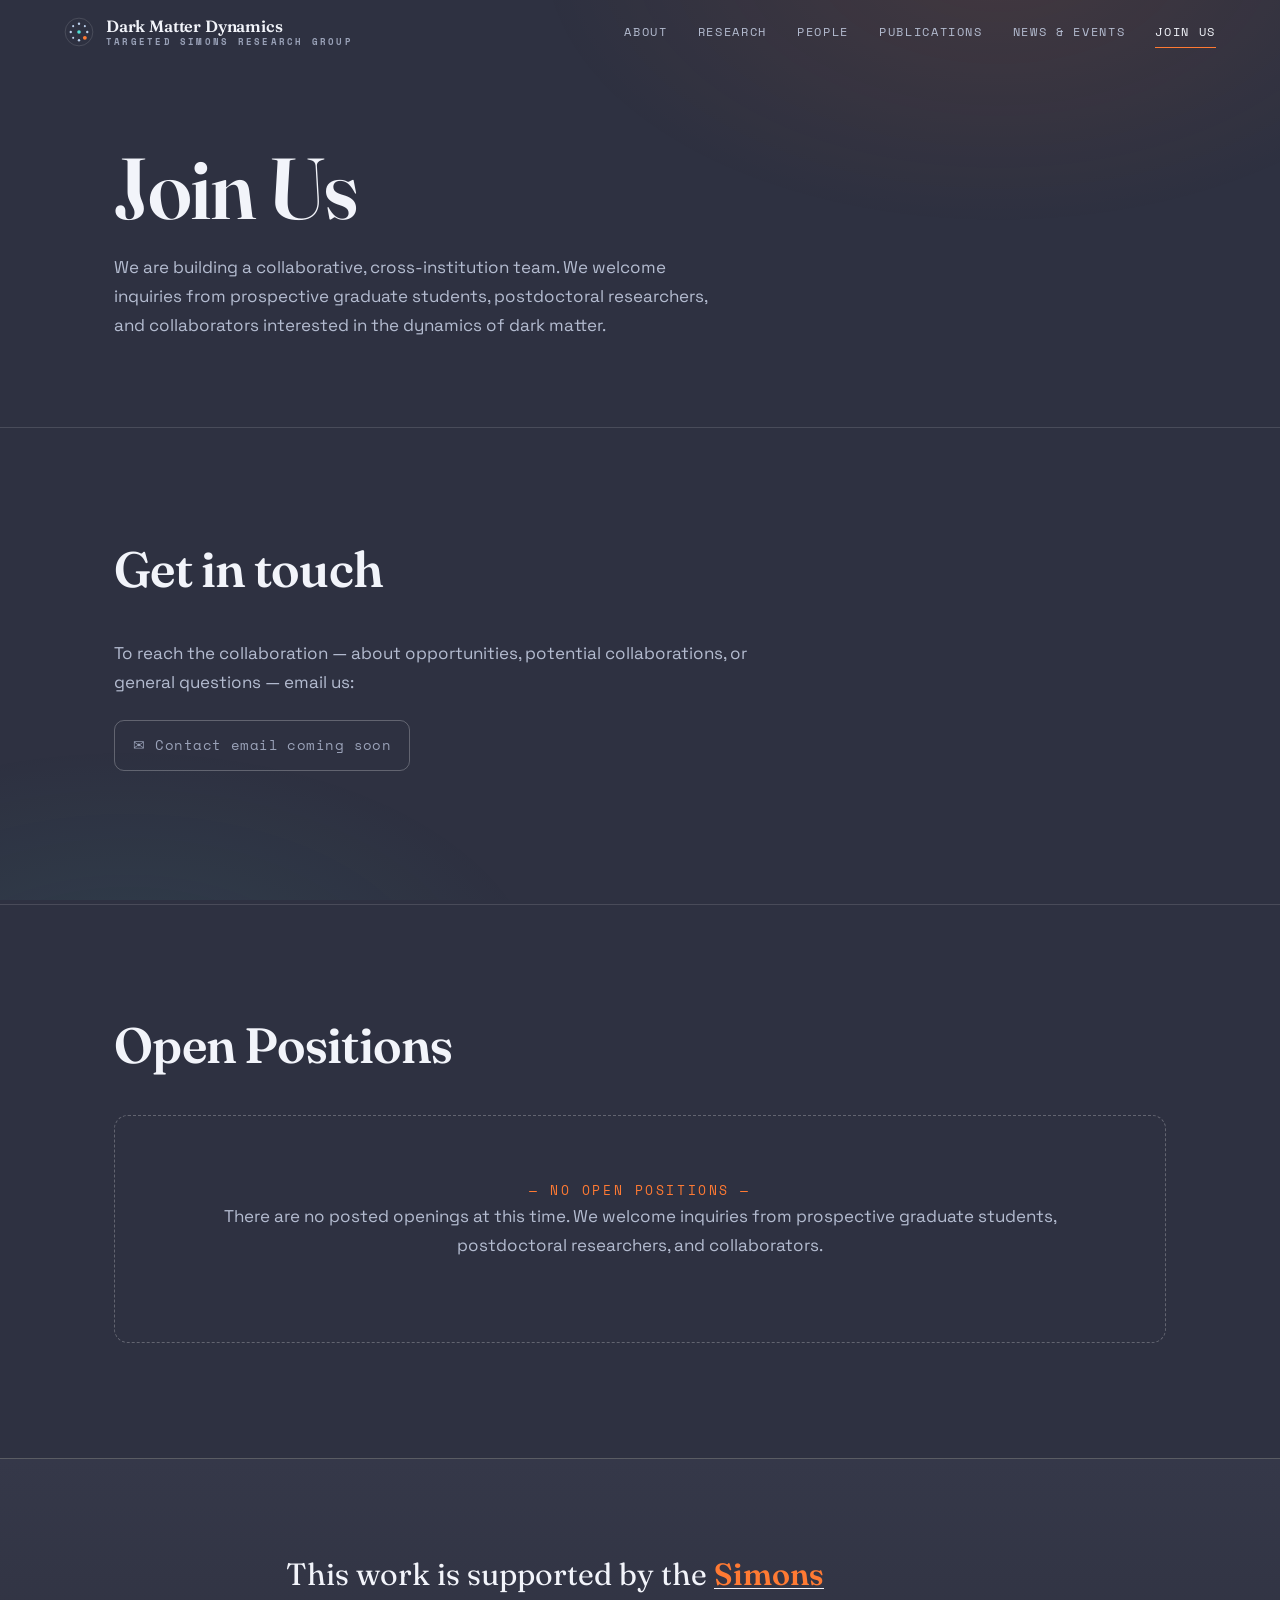
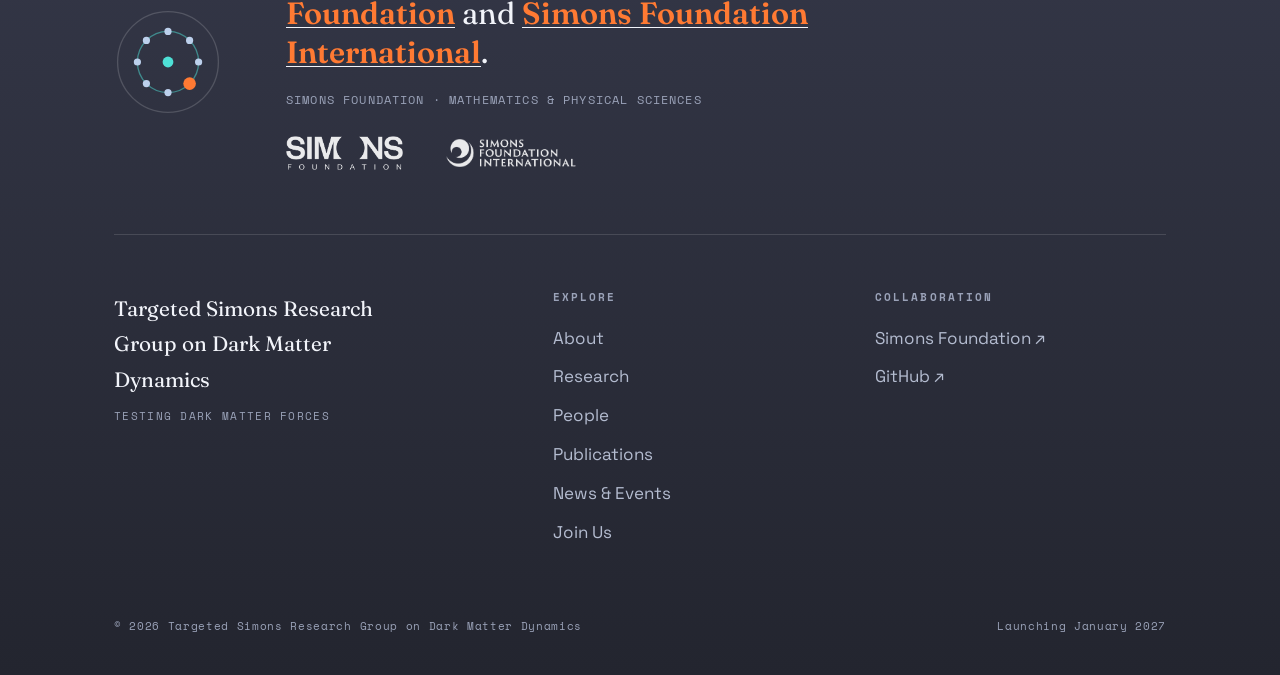
==== commit b877be4b: "Update join.html" ====
--- a/join.html
+++ b/join.html
@@ -24,7 +24,7 @@
         <circle cx="27.8" cy="12.2" r="1.4" fill="#bcd0ec"/><circle cx="12.2" cy="27.8" r="1.4" fill="#bcd0ec"/>
         <circle cx="27.8" cy="27.8" r="2.6" fill="#ff7a33"/><circle cx="12.2" cy="12.2" r="1.4" fill="#bcd0ec"/>
       </svg>
-      <span class="wordmark">Dark Matter Dynamics<span>Simons Research Group</span></span>
+      <span class="wordmark">Dark Matter Dynamics<span>Targeted Simons Research Group</span></span>
     </a>
     <button class="nav-toggle" aria-label="Menu" aria-expanded="false">≡</button>
     <nav class="nav-links">
@@ -102,7 +102,7 @@
 
       <div class="foot-cols">
         <div>
-          <p class="foot-brand">Simons Research Group on Dark Matter Dynamics
+          <p class="foot-brand">Targeted Simons Research Group on Dark Matter Dynamics
             <span>Testing dark matter forces</span></p>
         </div>
         <div>
